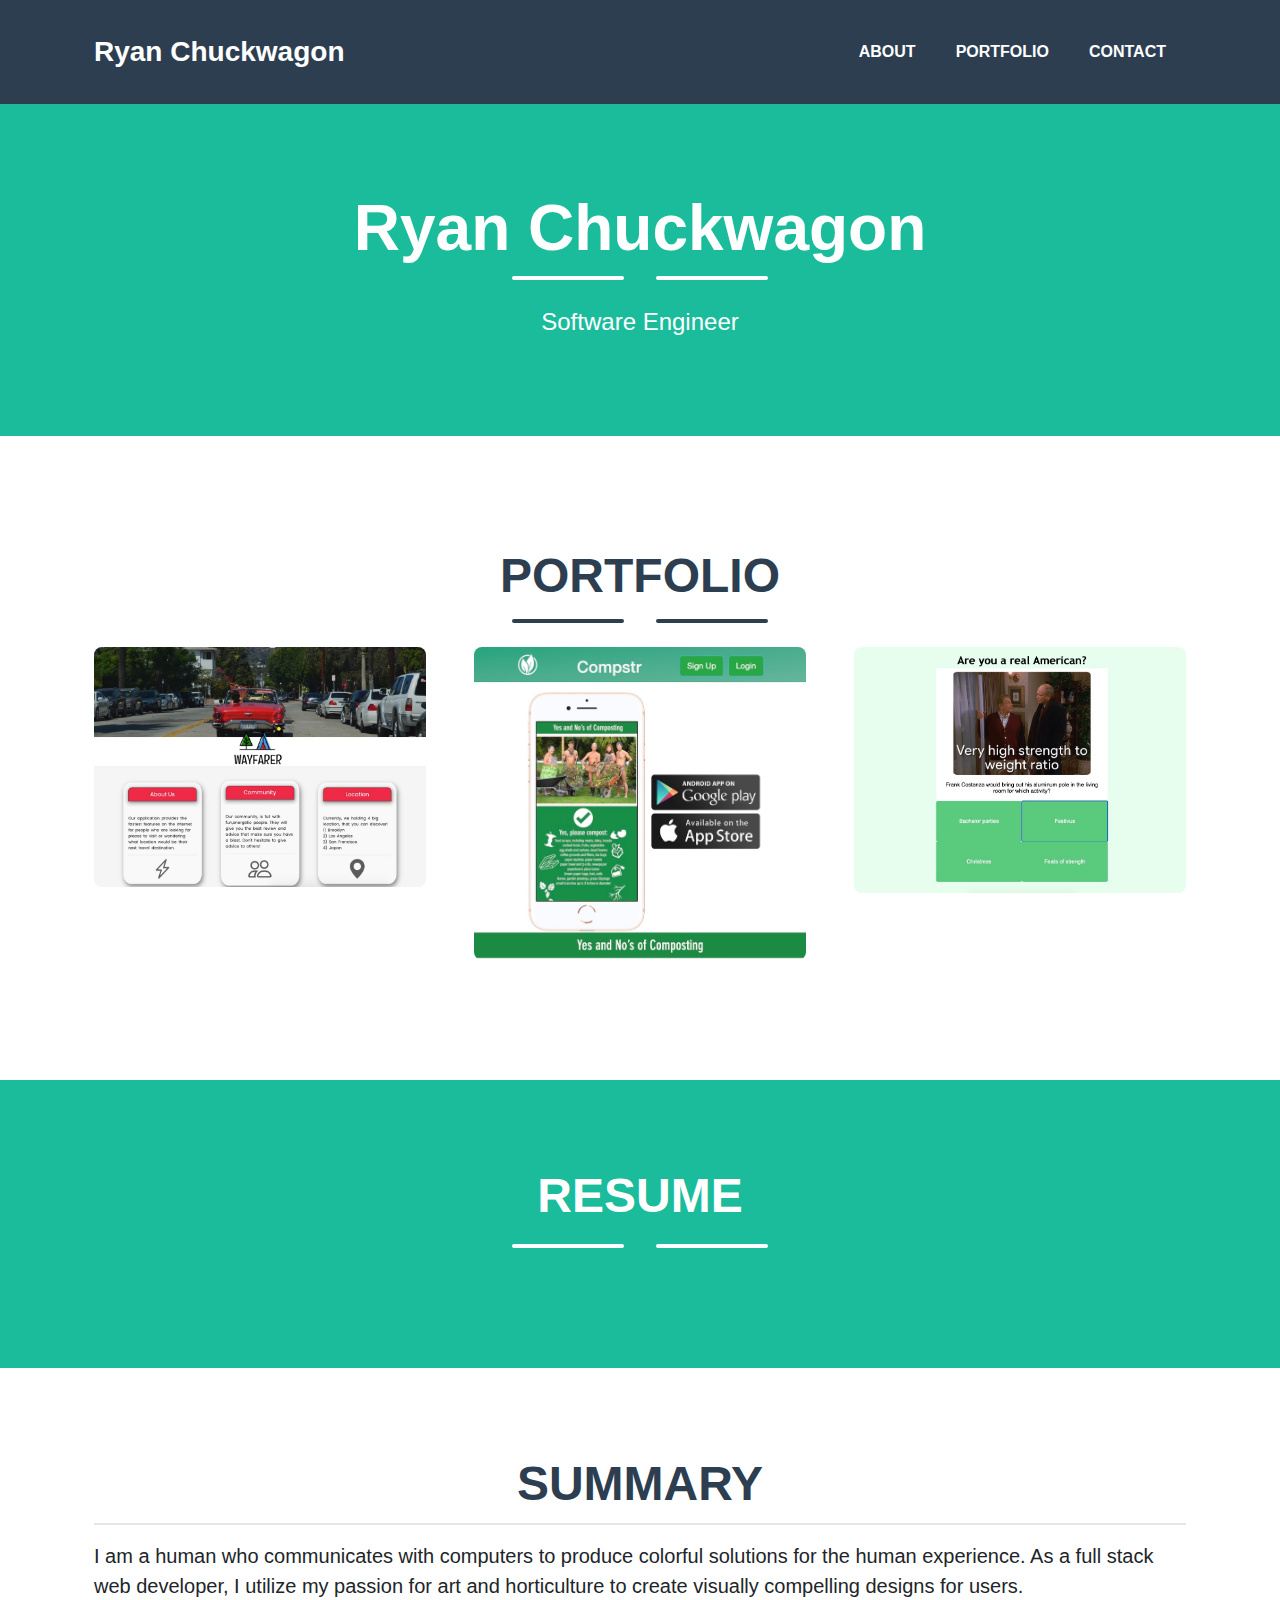
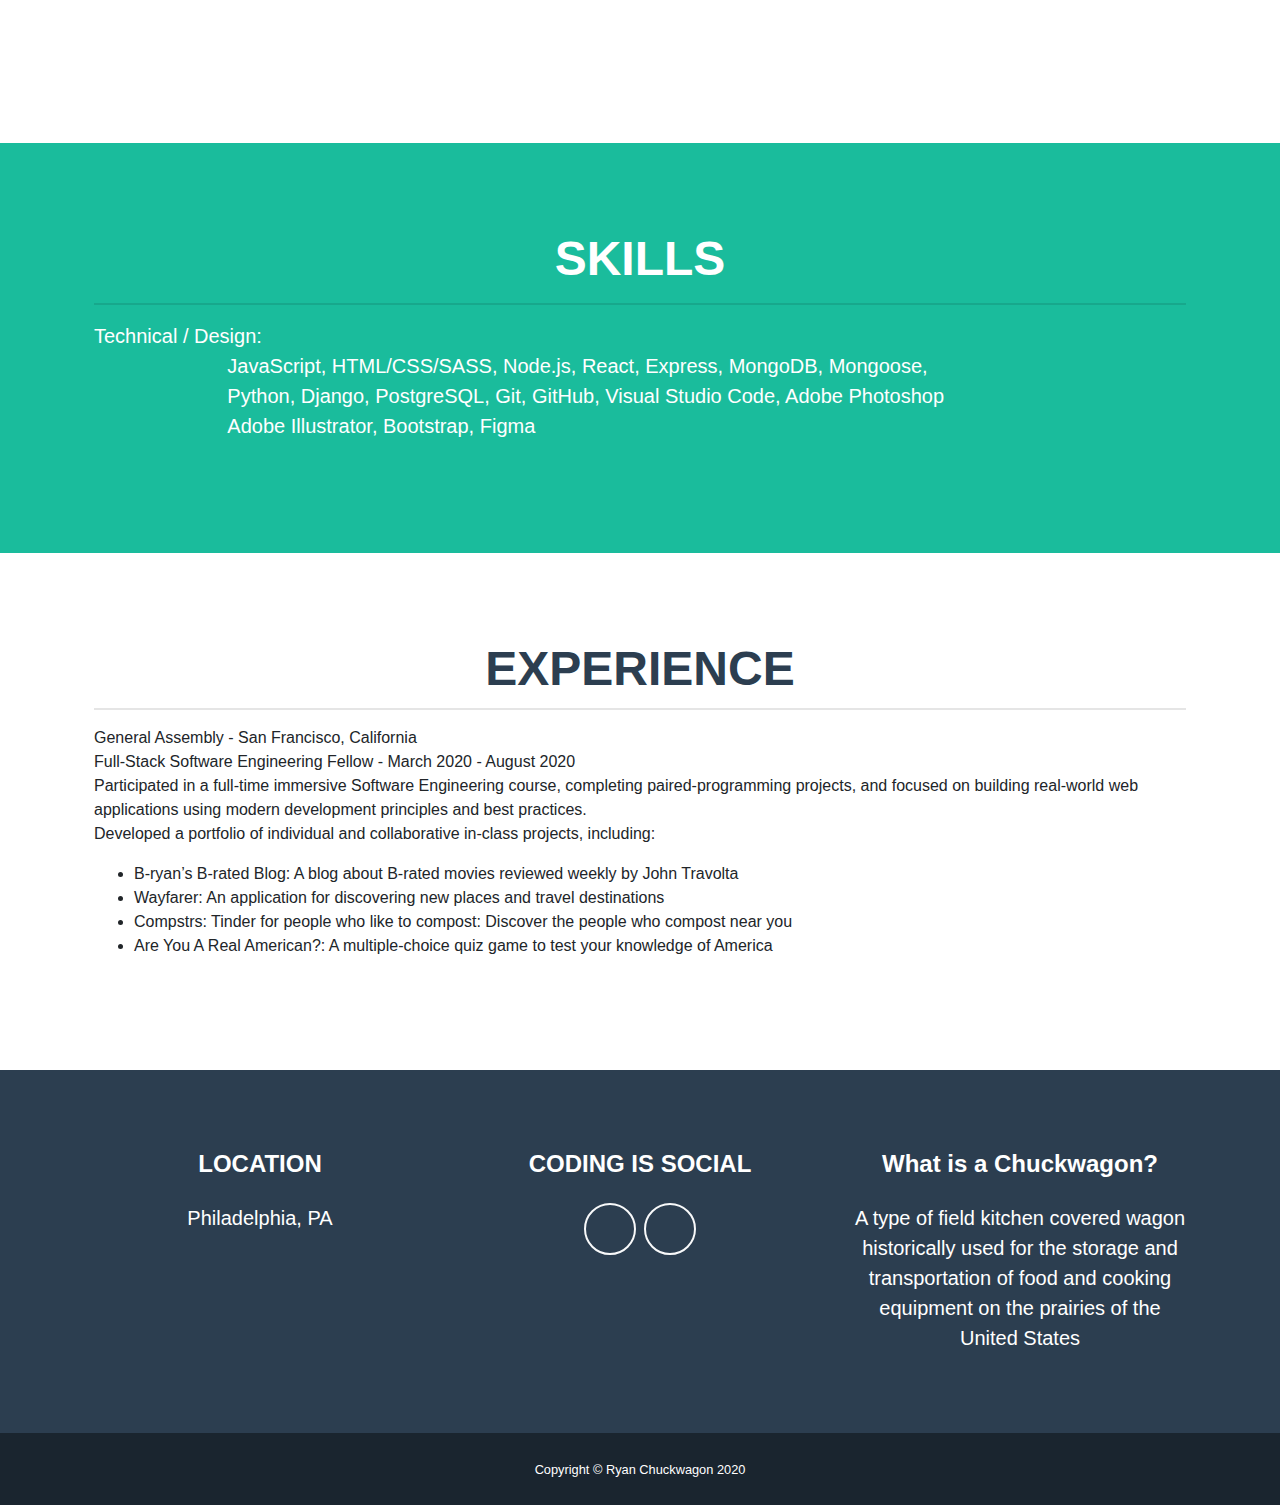
==== chuckwagon.github.io/index.html @ 4a785037 "portfolio" ====
<!DOCTYPE html>
<html lang="en">
    <head>
        <meta charset="utf-8">
        <meta name="viewport" content="width=device-width, initial-scale=1, shrink-to-fit=no">
        <meta name="description" content="">
        <meta name="author" content="">
        <title>Portfolio</title>
        <!-- Font Awesome icons (free version)-->
        <script src="https://cdnjs.cloudflare.com/ajax/libs/font-awesome/5.13.0/js/all.min.js" crossorigin="anonymous"></script>
        <!-- Core theme CSS (includes Bootstrap)-->
        <link href="css/styles.css" rel="stylesheet">
        <!-- Fonts CSS-->
        <link rel="stylesheet" href="css/heading.css">
        <link rel="stylesheet" href="css/body.css">
    </head>
    <body id="page-top">
        <nav class="navbar navbar-expand-lg bg-secondary fixed-top" id="mainNav">
            <div class="container"><a class="navbar-brand js-scroll-trigger" href="#page-top">Ryan Chuckwagon</a>
                <button class="navbar-toggler navbar-toggler-right font-weight-bold bg-primary text-white rounded" type="button" data-toggle="collapse" data-target="#navbarResponsive" aria-controls="navbarResponsive" aria-expanded="false" aria-label="Toggle navigation">Menu <i class="fas fa-bars"></i></button>
                <div class="collapse navbar-collapse" id="navbarResponsive">
                    <ul class="navbar-nav ml-auto">
                        <li class="nav-item mx-0 mx-lg-1"><a class="nav-link py-3 px-0 px-lg-3 rounded js-scroll-trigger" href="#about">ABOUT</a>
                        </li>
                        <li class="nav-item mx-0 mx-lg-1"><a class="nav-link py-3 px-0 px-lg-3 rounded js-scroll-trigger" href="#portfolio">PORTFOLIO</a>
                        </li>
                        <li class="nav-item mx-0 mx-lg-1"><a class="nav-link py-3 px-0 px-lg-3 rounded js-scroll-trigger" href="#contact">CONTACT</a>
                        </li>
                    </ul>
                </div>
            </div>
        </nav>
        <header class="masthead bg-primary text-white text-center">
            <div class="container d-flex align-items-center flex-column">
                <!-- Masthead Avatar Image-->
                <!-- <img class="background" src="/freelancer/assets/img/portfolio/landscape.jpg" alt=""> -->
                <!-- Masthead Heading-->
                <h1 class="masthead-heading mb-0">Ryan Chuckwagon</h1>
                <!-- Icon Divider-->
                <div class="divider-custom divider-light">
                    <div class="divider-custom-line"></div>
                    <div class="divider-custom-icon"><i class="fas fa-laptop-code"></i></div>
                    <div class="divider-custom-line"></div>
                </div>
             
                <!-- Masthead Subheading-->
                <p class="pre-wrap masthead-subheading font-weight-light mb-0">Software Engineer</p>
            </div>
        </header>
        <div class="landscape">
            
            <img class="img-fluid" src="assets/img/portfolio/landscape.jpg" alt="">
            
        </div>
        <section class="page-section portfolio" id="portfolio">
            <div class="container">
                <!-- Portfolio Section Heading-->
                <div class="text-center">
                    <h2 class="page-section-heading text-secondary mb-0 d-inline-block">PORTFOLIO</h2>
                </div>
                <!-- Icon Divider-->
                <div class="divider-custom">
                    <div class="divider-custom-line"></div>
                    <div class="divider-custom-icon"><i class="fas fa-laptop"></i></div>
                    <div class="divider-custom-line"></div>
                </div>
                <!-- Portfolio Grid Items-->
                <div class="row justify-content-center">
                    <!-- Portfolio Items-->
                    <div class="col-md-6 col-lg-4 mb-5">
                        <div class="portfolio-item mx-auto" data-toggle="modal" data-target="#portfolioModal0">
                            <div class="portfolio-item-caption d-flex align-items-center justify-content-center h-100 w-100">
                                <div class="portfolio-item-caption-content text-center text-white"><i class="fas fa-plus fa-3x"></i></div>
                            </div><img class="img-fluid" src="assets/img/portfolio/wayfarer.jpeg" alt=""/>
                        </div>
                    </div>
                    <div class="col-md-6 col-lg-4 mb-5">
                        <div class="portfolio-item mx-auto" data-toggle="modal" data-target="#portfolioModal1">
                            <div class="portfolio-item-caption d-flex align-items-center justify-content-center h-100 w-100">
                                <div class="portfolio-item-caption-content text-center text-white"><i class="fas fa-plus fa-3x"></i></div>
                            </div><img class="img-fluid" src="assets/img/portfolio/compstr.jpeg" alt=""/>
                        </div>
                    </div>
                  
                    <div class="col-md-6 col-lg-4 mb-5">
                        <div class="portfolio-item mx-auto" data-toggle="modal" data-target="#portfolioModal2">
                            <div class="portfolio-item-caption d-flex align-items-center justify-content-center h-100 w-100">
                                <div class="portfolio-item-caption-content text-center text-white"><i class="fas fa-plus fa-3x"></i></div>
                            </div><img class="img-fluid" src="assets/img/portfolio/festivus.jpeg" alt=""/>
                        </div>
                    </div>
                  

                    <!-- <div class="col-md-6 col-lg-4 mb-5">
                        <div class="portfolio-item mx-auto" data-toggle="modal" data-target="#portfolioModal3">
                            <div class="portfolio-item-caption d-flex align-items-center justify-content-center h-100 w-100">
                                <div class="portfolio-item-caption-content text-center text-white"><i class="fas fa-plus fa-3x"></i></div>
                            </div><img class="img-fluid" src="assets/img/portfolio/game.png" alt="Controller"/>
                        </div>
                    </div> -->
                   
                </div>
            </div>
        </section>
        <!-- Portfolio Modal-->
        <div class="portfolio-modal modal fade" id="portfolioModal0" tabindex="-1" role="dialog" aria-labelledby="#portfolioModal0Label" aria-hidden="true">
            <div class="modal-dialog modal-xl" role="document">
                <div class="modal-content">
                    <button class="close" type="button" data-dismiss="modal" aria-label="Close"><span aria-hidden="true"><i class="fas fa-times"></i></span></button>
                    <div class="modal-body text-center">
                        <div class="container">
                            <div class="row justify-content-center">
                                <div class="col-lg-8">
                                    <!-- Portfolio Modal - Title-->
                                    <h2 class="portfolio-modal-title text-secondary mb-0">Wayfarer</h2>
                                    <!-- Icon Divider-->
                                    <div class="divider-custom">
                                        <div class="divider-custom-line"></div>
                                        <div class="divider-custom-icon"><i class="fas fa-laptop"></i></div>
                                        <div class="divider-custom-line"></div>
                                    </div>
                                    <!-- Portfolio Modal - Image--><img class="img-fluid rounded mb-5" src="assets/img/portfolio/wayfarer.jpeg" alt="wayfarer"/>
                                    <!-- Portfolio Modal - Text-->
                                    <p class="mb-5">A travel blog site that lets users share information about where to find the best undiscovered places.</p>
                                    <button class="btn btn-primary" href="#" data-dismiss="modal"><i class="fas fa-times fa-fw"></i>Close Window</button>
                                </div>
                            </div>
                        </div>
                    </div>
                </div>
            </div>
        </div>
        <div class="portfolio-modal modal fade" id="portfolioModal1" tabindex="-1" role="dialog" aria-labelledby="#portfolioModal1Label" aria-hidden="true">
            <div class="modal-dialog modal-xl" role="document">
                <div class="modal-content">
                    <button class="close" type="button" data-dismiss="modal" aria-label="Close"><span aria-hidden="true"><i class="fas fa-times"></i></span></button>
                    <div class="modal-body text-center">
                        <div class="container">
                            <div class="row justify-content-center">
                                <div class="col-lg-8">
                                    <!-- Portfolio Modal - Title-->
                                    <h2 class="portfolio-modal-title text-secondary mb-0">Compstr</h2>
                                    <!-- Icon Divider-->
                                    <div class="divider-custom">
                                        <div class="divider-custom-line"></div>
                                        <div class="divider-custom-icon"><i class="fas fa-laptop"></i></div>
                                        <div class="divider-custom-line"></div>
                                    </div>
                                    <!-- Portfolio Modal - Image--><img class="img-fluid rounded mb-5" src="assets/img/portfolio/compstr.jpeg" alt="compstr"/>
                                    <!-- Portfolio Modal - Text-->
                                    <p class="mb-5">Meet people in your area who compost!</p>
                                    <button class="btn btn-primary" href="#" data-dismiss="modal"><i class="fas fa-times fa-fw"></i>Close Window</button>
                                </div>
                            </div>
                        </div>
                    </div>
                </div>
            </div>
        </div>
        <div class="portfolio-modal modal fade" id="portfolioModal2" tabindex="-1" role="dialog" aria-labelledby="#portfolioModal2Label" aria-hidden="true">
            <div class="modal-dialog modal-xl" role="document">
                <div class="modal-content">
                    <button class="close" type="button" data-dismiss="modal" aria-label="Close"><span aria-hidden="true"><i class="fas fa-times"></i></span></button>
                    <div class="modal-body text-center">
                        <div class="container">
                            <div class="row justify-content-center">
                                <div class="col-lg-8">
                                    <!-- Portfolio Modal - Title-->
                                    <h2 class="portfolio-modal-title text-secondary mb-0">American Quiz</h2>
                                    <!-- Icon Divider-->
                                    <div class="divider-custom">
                                        <div class="divider-custom-line"></div>
                                        <div class="divider-custom-icon"><i class="fas fa-laptop"></i></div>
                                        <div class="divider-custom-line"></div>
                                    </div>
                                    <!-- Portfolio Modal - Image--><img class="img-fluid rounded mb-5" src="assets/img/portfolio/festivus.jpeg" alt="American Quiz"/>
                                    <!-- Portfolio Modal - Text-->
                                    <p class="mb-5">Test your IQ of America!</p>
                                    <button class="btn btn-primary" href="#" data-dismiss="modal"><i class="fas fa-times fa-fw"></i>Close Window</button>
                                </div>
                            </div>
                        </div>
                    </div>
                </div>
            </div>
        </div>
        <div class="portfolio-modal modal fade" id="portfolioModal3" tabindex="-1" role="dialog" aria-labelledby="#portfolioModal3Label" aria-hidden="true">
            <div class="modal-dialog modal-xl" role="document">
                <div class="modal-content">
                    <button class="close" type="button" data-dismiss="modal" aria-label="Close"><span aria-hidden="true"><i class="fas fa-times"></i></span></button>
                    <div class="modal-body text-center">
                        <div class="container">
                            <div class="row justify-content-center">
                                <div class="col-lg-8">
                                    <!-- Portfolio Modal - Title-->
                                    <h2 class="portfolio-modal-title text-secondary mb-0">Controller</h2>
                                    <!-- Icon Divider-->
                                    <div class="divider-custom">
                                        <div class="divider-custom-line"></div>
                                        <div class="divider-custom-icon"><i class="fas fa-star"></i></div>
                                        <div class="divider-custom-line"></div>
                                    </div>
                                    <!-- Portfolio Modal - Image--><img class="img-fluid rounded mb-5" src="assets/img/portfolio/game.png" alt="Controller"/>
                                    <!-- Portfolio Modal - Text-->
                                    <p class="mb-5">Lorem ipsum dolor sit amet, consectetur adipisicing elit.Mollitia neque assumenda ipsam nihil, molestias magnam, recusandae quos quis inventore quisquam velit asperiores, vitae? Reprehenderit soluta, eos quod consequuntur itaque. Nam.</p>
                                    <button class="btn btn-primary" href="#" data-dismiss="modal"><i class="fas fa-times fa-fw"></i>Close Window</button>
                                </div>
                            </div>
                        </div>
                    </div>
                </div>
            </div>
        </div>
        <div class="portfolio-modal modal fade" id="portfolioModal4" tabindex="-1" role="dialog" aria-labelledby="#portfolioModal4Label" aria-hidden="true">
            <div class="modal-dialog modal-xl" role="document">
                <div class="modal-content">
                    <button class="close" type="button" data-dismiss="modal" aria-label="Close"><span aria-hidden="true"><i class="fas fa-times"></i></span></button>
                    <div class="modal-body text-center">
                        <div class="container">
                            <div class="row justify-content-center">
                                <div class="col-lg-8">
                                    <!-- Portfolio Modal - Title-->
                                    <h2 class="portfolio-modal-title text-secondary mb-0">Locked Safe</h2>
                                    <!-- Icon Divider-->
                                    <div class="divider-custom">
                                        <div class="divider-custom-line"></div>
                                        <div class="divider-custom-icon"><i class="fas fa-star"></i></div>
                                        <div class="divider-custom-line"></div>
                                    </div>
                                    <!-- Portfolio Modal - Image--><img class="img-fluid rounded mb-5" src="assets/img/portfolio/safe.png" alt="Locked Safe"/>
                                    <!-- Portfolio Modal - Text-->
                                    <p class="mb-5">Lorem ipsum dolor sit amet, consectetur adipisicing elit.Mollitia neque assumenda ipsam nihil, molestias magnam, recusandae quos quis inventore quisquam velit asperiores, vitae? Reprehenderit soluta, eos quod consequuntur itaque. Nam.</p>
                                    <button class="btn btn-primary" href="#" data-dismiss="modal"><i class="fas fa-times fa-fw"></i>Close Window</button>
                                </div>
                            </div>
                        </div>
                    </div>
                </div>
            </div>
        </div>
        <div class="portfolio-modal modal fade" id="portfolioModal5" tabindex="-1" role="dialog" aria-labelledby="#portfolioModal5Label" aria-hidden="true">
            <div class="modal-dialog modal-xl" role="document">
                <div class="modal-content">
                    <button class="close" type="button" data-dismiss="modal" aria-label="Close"><span aria-hidden="true"><i class="fas fa-times"></i></span></button>
                    <div class="modal-body text-center">
                        <div class="container">
                            <div class="row justify-content-center">
                                <div class="col-lg-8">
                                    <!-- Portfolio Modal - Title-->
                                    <h2 class="portfolio-modal-title text-secondary mb-0">Submarine</h2>
                                    <!-- Icon Divider-->
                                    <div class="divider-custom">
                                        <div class="divider-custom-line"></div>
                                        <div class="divider-custom-icon"><i class="fas fa-star"></i></div>
                                        <div class="divider-custom-line"></div>
                                    </div>
                                    <!-- Portfolio Modal - Image--><img class="img-fluid rounded mb-5" src="assets/img/portfolio/submarine.png" alt="Submarine"/>
                                    <!-- Portfolio Modal - Text-->
                                    <p class="mb-5">Lorem ipsum dolor sit amet, consectetur adipisicing elit.Mollitia neque assumenda ipsam nihil, molestias magnam, recusandae quos quis inventore quisquam velit asperiores, vitae? Reprehenderit soluta, eos quod consequuntur itaque. Nam.</p>
                                    <button class="btn btn-primary" href="#" data-dismiss="modal"><i class="fas fa-times fa-fw"></i>Close Window</button>
                                </div>
                            </div>
                        </div>
                    </div>
                </div>
            </div>
        </div>
        <section class="page-section bg-primary text-white mb-0" id="about">
            <div class="container">
                <!-- About Section Heading-->
                <div class="text-center">
                    <h2 class="page-section-heading d-inline-block text-white">RESUME</h2>
                </div>
                <!-- Icon Divider-->
                <div class="divider-custom divider-light">
                    <div class="divider-custom-line"></div>
                    <div class="divider-custom-icon"><i class="far fa-address-card"></i></div>
                    <div class="divider-custom-line"></div>
                </div>
                <!-- About Section Content-->
                <!-- <div class="row">
                    <div class="col-lg-4 ml-auto">
                        <p class="pre-wrap lead">Freelancer is a free bootstrap theme created by Start Bootstrap. The download includes the complete source files including HTML, CSS, and JavaScript as well as optional SASS stylesheets for easy customization.</p>
                    </div>
                    <div class="col-lg-4 mr-auto">
                        <p class="pre-wrap lead">You can create your own custom avatar for the masthead, change the icon in the dividers, and add your email address to the contact form to make it fully functional!</p>
                    </div>
                    <div class="col-lg-4">
                        <p class="pre-wrap lead">You can create your own custom avatar for the masthead, change the icon in the dividers, and add your email address to the contact form to make it fully functional!</p>
                    </div>
                </div> -->
            </div>
        </section>



        <section class="page-section" id="contact">
            <div class="container">
                <!-- Contact Section Heading-->
                <div class="text-center">
                    <h2 class="page-section-heading text-secondary d-inline-block mb-0">SUMMARY</h2>
                </div>
                <hr>
                <!-- Icon Divider-->
                <!-- <div class="divider-custom">
                    <div class="divider-custom-line"></div>
                    <div class="divider-custom-icon"><i class="fas fa-align-justify"></i></div>
                    <div class="divider-custom-line"></div>
                </div> -->
                <!-- Contact Section Content-->
                
                            <p class="pre-wrap lead">I am a human who communicates with computers to produce colorful solutions for the human experience. As a full stack web developer, I utilize my passion for art and horticulture to create visually compelling designs for users.
                            </p>
             
                  
           
            </div>
        </section>




        <section class="page-section bg-primary text-white mb-0" id="about">
            <div class="container">
                <!-- About Section Heading-->
                <!-- <div class="text-center">
                    <h2 class="page-section-heading d-inline-block text-white">RESUME</h2>
                </div> -->
                <!-- Icon Divider-->
                <!-- <div class="divider-custom divider-light">
                    <div class="divider-custom-line"></div>
                    <div class="divider-custom-icon"><i class="fas fa-star"></i></div>
                    <div class="divider-custom-line"></div>
                </div> -->
                <!-- About Section Content-->
                <!-- <div class="row"> -->
                    <!-- <div class="col-lg-4 ml-auto">
                        <p class="pre-wrap lead">Freelancer is a free bootstrap theme created by Start Bootstrap. The download includes the complete source files including HTML, CSS, and JavaScript as well as optional SASS stylesheets for easy customization.</p>
                    </div>
                    <div class="col-lg-4 mr-auto">
                        <p class="pre-wrap lead">You can create your own custom avatar for the masthead, change the icon in the dividers, and add your email address to the contact form to make it fully functional!</p>
                    </div> -->
                    <!-- <div class="col">
                        <div class="text-center">
                            <h2 class="page-section-heading d-inline-block text-white">SUMMARY</h2>
                        </div>
                        <p class="pre-wrap lead">I am a human who communicates with computers to produce colorful solutions for the human experience. As a full stack web developer, I utilize my passion for art and horticulture to create visually compelling designs for users.
                            </p>
                    </div> -->

                    <div class="text-center">
                        <h2 class="page-section-heading d-inline-block text-white">SKILLS</h2>
                        <hr>
                    </div>
                    <p class="pre-wrap lead">Technical / Design:
                        JavaScript, HTML/CSS/SASS, Node.js, React, Express, MongoDB, Mongoose,
                        Python, Django, PostgreSQL, Git, GitHub, Visual Studio Code, Adobe Photoshop
                        Adobe Illustrator, Bootstrap, Figma</p>
                </div>

               
                <!-- </div> -->
            </div>
        </section>






        <section class="page-section" id="contact">
            <div class="container">
                <!-- Contact Section Heading-->
                <div class="text-center">
                    <h2 class="page-section-heading text-secondary d-inline-block mb-0">EXPERIENCE</h2>
                    <hr>
                </div>
                <p>General Assembly - San Francisco, California <br> Full-Stack Software Engineering Fellow - March 2020 - August 2020
                    <br>
                    Participated in a full-time immersive Software Engineering course, completing paired-programming projects, and focused on building real-world web applications using modern development principles and best practices.
                    <br>
                    Developed a portfolio of individual and collaborative in-class projects, including: 
                    <br>
                    <ul>
                        <li>B-ryan’s B-rated Blog: A blog about B-rated movies reviewed weekly by John Travolta
                        </li>
                        <li>Wayfarer: An application for discovering new places and travel destinations</li>
                        <li>Compstrs: Tinder for people who like to compost: Discover the people who compost near you</li>
                        <li>Are You A Real American?: A multiple-choice quiz game to test your knowledge of America</li>
                    </ul>
                <!-- Icon Divider-->
                <!-- <div class="divider-custom">
                    <div class="divider-custom-line"></div>
                    <div class="divider-custom-icon"><i class="fas fa-star"></i></div>
                    <div class="divider-custom-line"></div>
                </div> -->
                <!-- Contact Section Content-->
               
                </div>
            </div>
        </section>
        <footer class="footer text-center">
            <div class="container">
                <div class="row">
                    <!-- Footer Location-->
                    <div class="col-lg-4 mb-5 mb-lg-0">
                        <h4 class="mb-4">LOCATION</h4>
                        <p class="pre-wrap lead mb-0">Philadelphia, PA</p>
                    </div>
                    <!-- Footer Social Icons-->
                    <div class="col-lg-4 mb-5 mb-lg-0">
                        <h4 class="mb-4">CODING IS SOCIAL</h4><a class="btn btn-outline-light btn-social mx-1" href="https://github.com/chuck-wagon"><i class="fab fa-github"></i></a><a class="btn btn-outline-light btn-social mx-1" href="https://www.linkedin.com/in/ryan-chuckwagon-880961138/"><i class="fab fa-fw fa-linkedin-in"></i></a>
                    </div>
                    <!-- Footer About Text-->
                    <div class="col-lg-4">
                        <h4 class="mb-4">What is a Chuckwagon?</h4>
                        <p class="pre-wrap lead mb-0">A type of field kitchen covered wagon historically used for the storage and transportation of food and cooking equipment on the prairies of the United States</p>
                    </div>
                </div>
            </div>
        </footer>
        <!-- Copyright Section-->
        <section class="copyright py-4 text-center text-white">
            <div class="container"><small class="pre-wrap">Copyright © Ryan Chuckwagon 2020</small></div>
        </section>
        <!-- Scroll to Top Button (Only visible on small and extra-small screen sizes)-->
        <div class="scroll-to-top d-lg-none position-fixed"><a class="js-scroll-trigger d-block text-center text-white rounded" href="#page-top"><i class="fa fa-chevron-up"></i></a></div>
        <!-- Bootstrap core JS-->
        <script src="https://cdnjs.cloudflare.com/ajax/libs/jquery/3.4.1/jquery.min.js"></script>
        <script src="https://stackpath.bootstrapcdn.com/bootstrap/4.4.1/js/bootstrap.bundle.min.js"></script>
        <!-- Third party plugin JS-->
        <script src="https://cdnjs.cloudflare.com/ajax/libs/jquery-easing/1.4.1/jquery.easing.min.js"></script>
        <!-- Contact form JS-->
        <script src="assets/mail/jqBootstrapValidation.js"></script>
        <script src="assets/mail/contact_me.js"></script>
        <!-- Core theme JS-->
        <script src="js/scripts.js"></script>
    </body>
</html>
---- chuckwagon.github.io/css/heading.css ----
/* latin */
@font-face {
    font-family: 'SB Heading';
    font-style: normal;
    font-weight: 400;
    src: local('Montserrat Regular'), local('Montserrat-Regular'),
        url(https://fonts.gstatic.com/s/montserrat/v14/JTUSjIg1_i6t8kCHKm459WRhyyTh89ZNpQ.woff2)
            format('woff2');
    unicode-range: U+0000-00FF, U+0131, U+0152-0153, U+02BB-02BC, U+02C6, U+02DA, U+02DC,
        U+2000-206F, U+2074, U+20AC, U+2122, U+2191, U+2193, U+2212, U+2215, U+FEFF, U+FFFD;
}
/* latin */
@font-face {
    font-family: 'SB Heading';
    font-style: normal;
    font-weight: 700;
    src: local('Montserrat Bold'), local('Montserrat-Bold'),
        url(https://fonts.gstatic.com/s/montserrat/v14/JTURjIg1_i6t8kCHKm45_dJE3gnD_vx3rCs.woff2)
            format('woff2');
    unicode-range: U+0000-00FF, U+0131, U+0152-0153, U+02BB-02BC, U+02C6, U+02DA, U+02DC,
        U+2000-206F, U+2074, U+20AC, U+2122, U+2191, U+2193, U+2212, U+2215, U+FEFF, U+FFFD;
}
---- chuckwagon.github.io/css/body.css ----
/* latin */
@font-face {
    font-family: 'SB Body';
    font-style: italic;
    font-weight: 400;
    src: local('Lato Italic'), local('Lato-Italic'),
        url(https://fonts.gstatic.com/s/lato/v16/S6u8w4BMUTPHjxsAXC-qNiXg7Q.woff2) format('woff2');
    unicode-range: U+0000-00FF, U+0131, U+0152-0153, U+02BB-02BC, U+02C6, U+02DA, U+02DC,
        U+2000-206F, U+2074, U+20AC, U+2122, U+2191, U+2193, U+2212, U+2215, U+FEFF, U+FFFD;
}
/* latin */
@font-face {
    font-family: 'SB Body';
    font-style: italic;
    font-weight: 700;
    src: local('Lato Bold Italic'), local('Lato-BoldItalic'),
        url(https://fonts.gstatic.com/s/lato/v16/S6u_w4BMUTPHjxsI5wq_Gwftx9897g.woff2)
            format('woff2');
    unicode-range: U+0000-00FF, U+0131, U+0152-0153, U+02BB-02BC, U+02C6, U+02DA, U+02DC,
        U+2000-206F, U+2074, U+20AC, U+2122, U+2191, U+2193, U+2212, U+2215, U+FEFF, U+FFFD;
}
/* latin */
@font-face {
    font-family: 'SB Body';
    font-style: normal;
    font-weight: 400;
    src: local('Lato Regular'), local('Lato-Regular'),
        url(https://fonts.gstatic.com/s/lato/v16/S6uyw4BMUTPHjx4wXiWtFCc.woff2) format('woff2');
    unicode-range: U+0000-00FF, U+0131, U+0152-0153, U+02BB-02BC, U+02C6, U+02DA, U+02DC,
        U+2000-206F, U+2074, U+20AC, U+2122, U+2191, U+2193, U+2212, U+2215, U+FEFF, U+FFFD;
}
/* latin */
@font-face {
    font-family: 'SB Body';
    font-style: normal;
    font-weight: 700;
    src: local('Lato Bold'), local('Lato-Bold'),
        url(https://fonts.gstatic.com/s/lato/v16/S6u9w4BMUTPHh6UVSwiPGQ3q5d0.woff2) format('woff2');
    unicode-range: U+0000-00FF, U+0131, U+0152-0153, U+02BB-02BC, U+02C6, U+02DA, U+02DC,
        U+2000-206F, U+2074, U+20AC, U+2122, U+2191, U+2193, U+2212, U+2215, U+FEFF, U+FFFD;
}
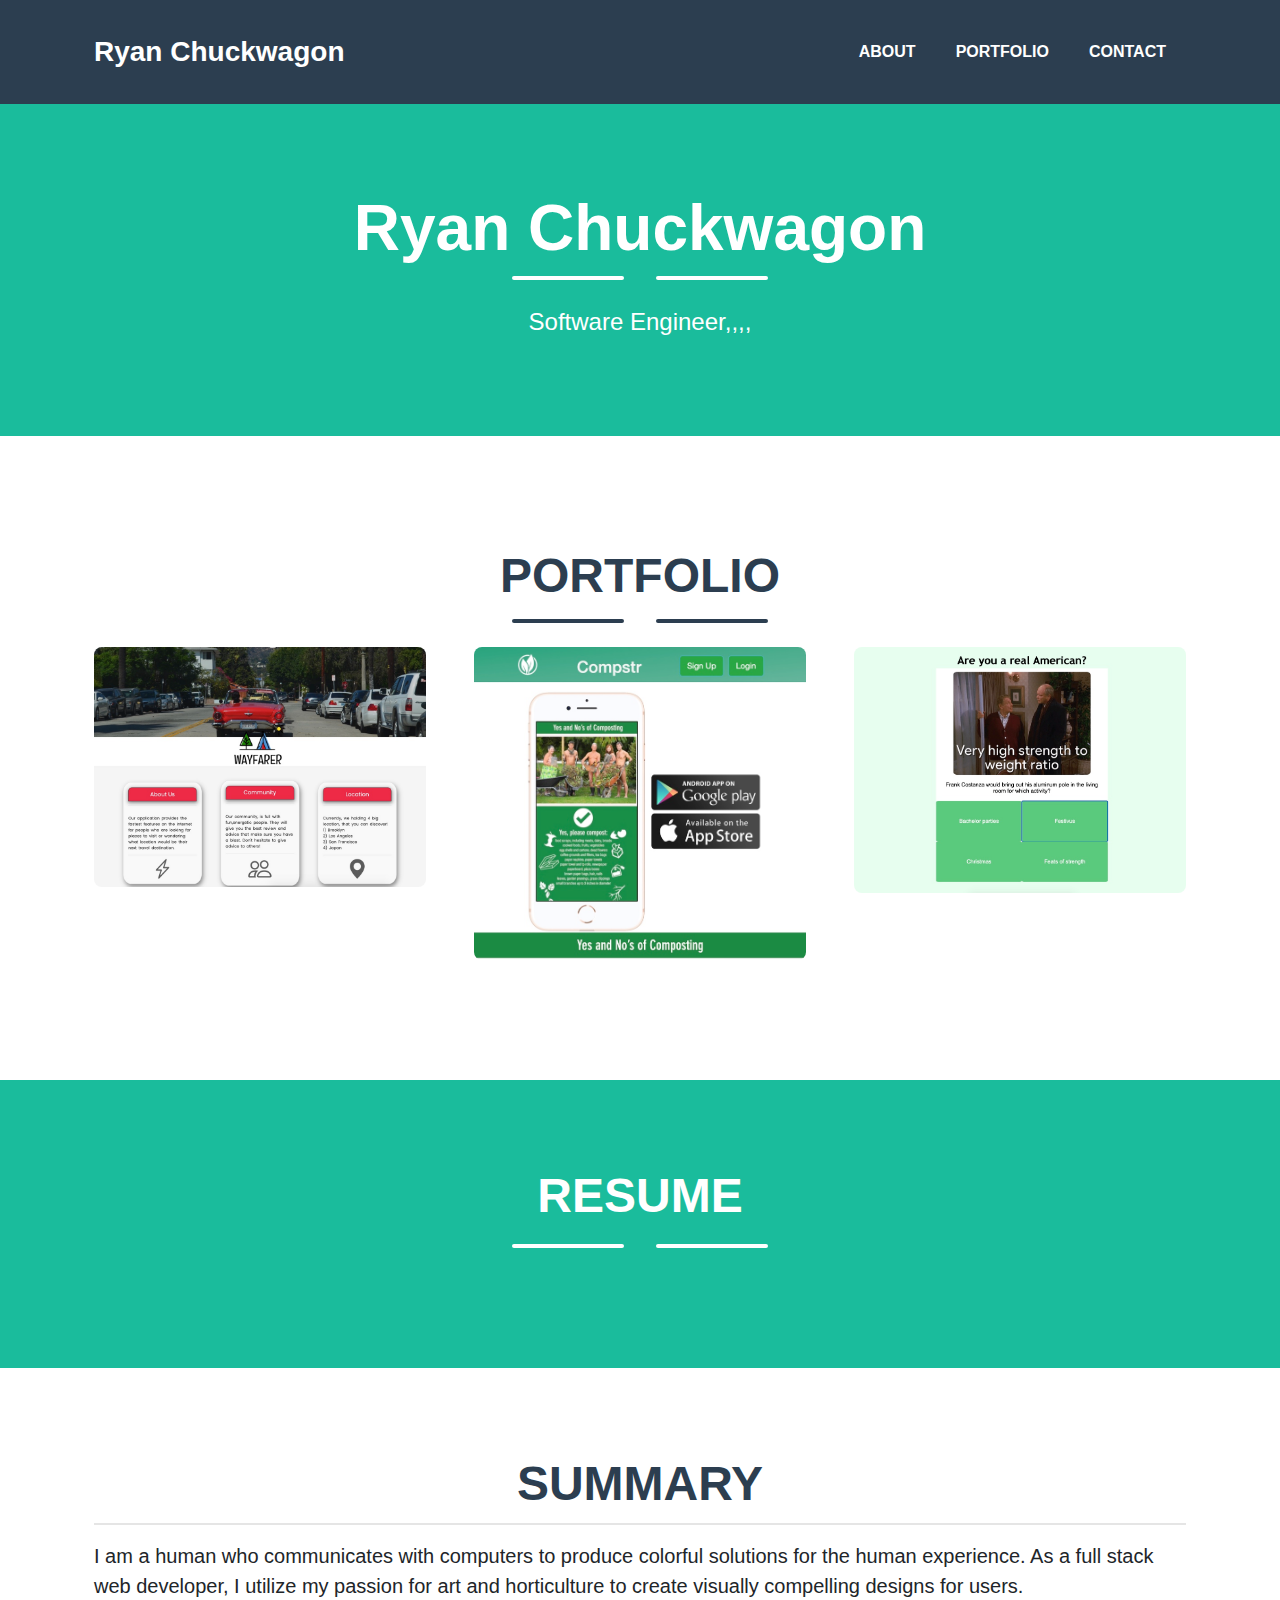
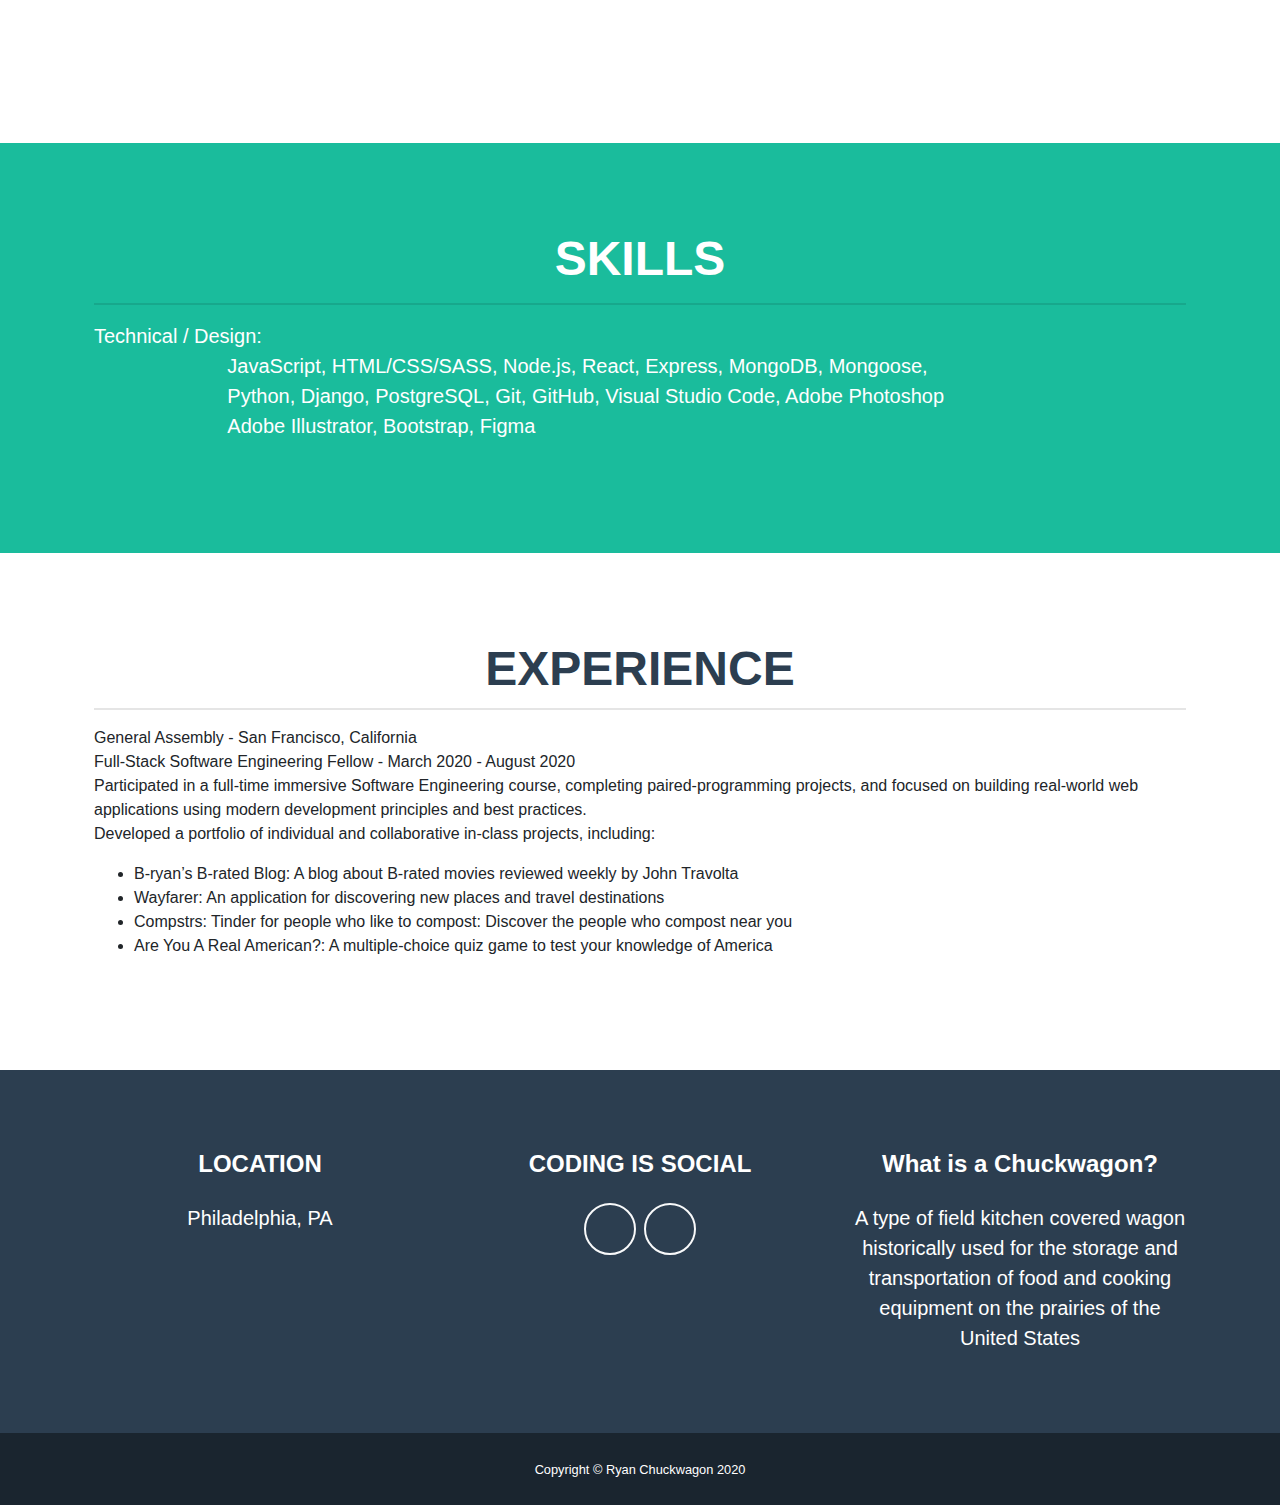
==== commit 5f687fce: ",,,," ====
--- a/chuckwagon.github.io/index.html
+++ b/chuckwagon.github.io/index.html
@@ -44,7 +44,7 @@
                 </div>
              
                 <!-- Masthead Subheading-->
-                <p class="pre-wrap masthead-subheading font-weight-light mb-0">Software Engineer</p>
+                <p class="pre-wrap masthead-subheading font-weight-light mb-0">Software Engineer,,,,</p>
             </div>
         </header>
         <div class="landscape">
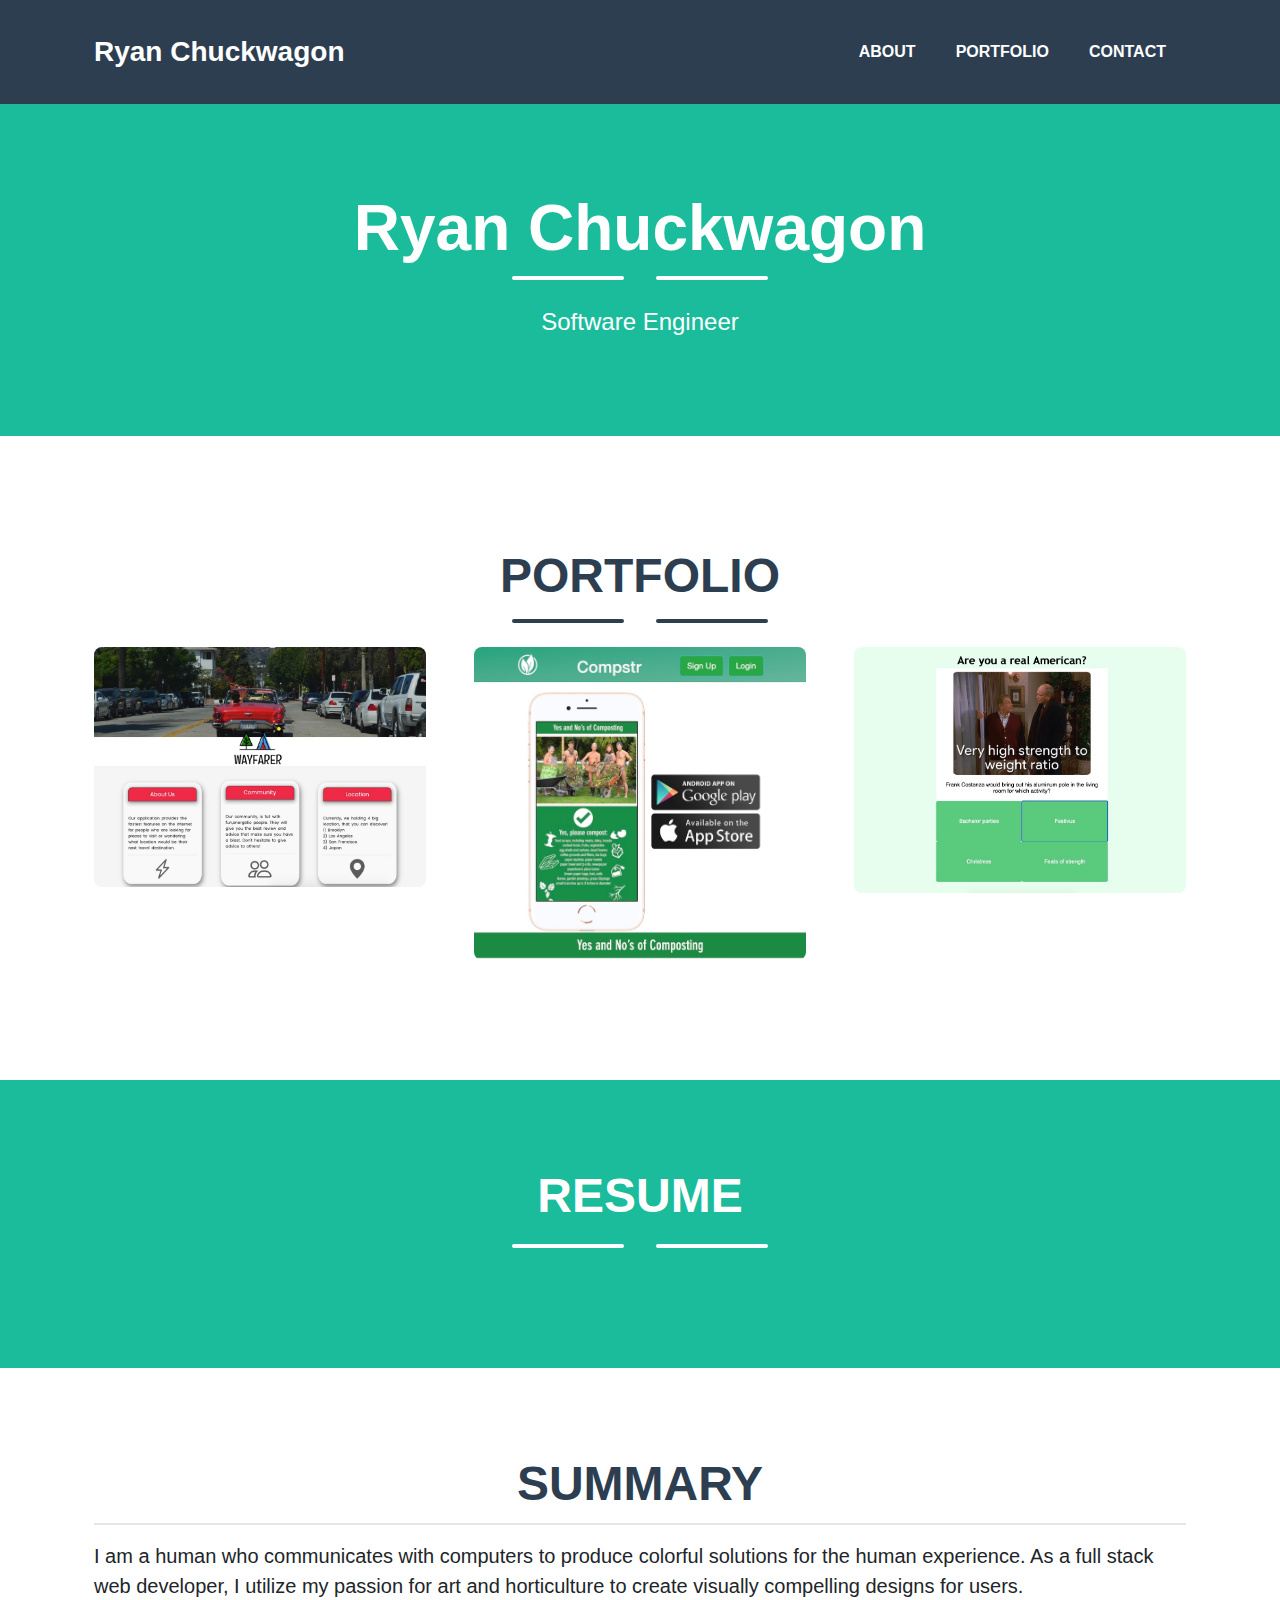
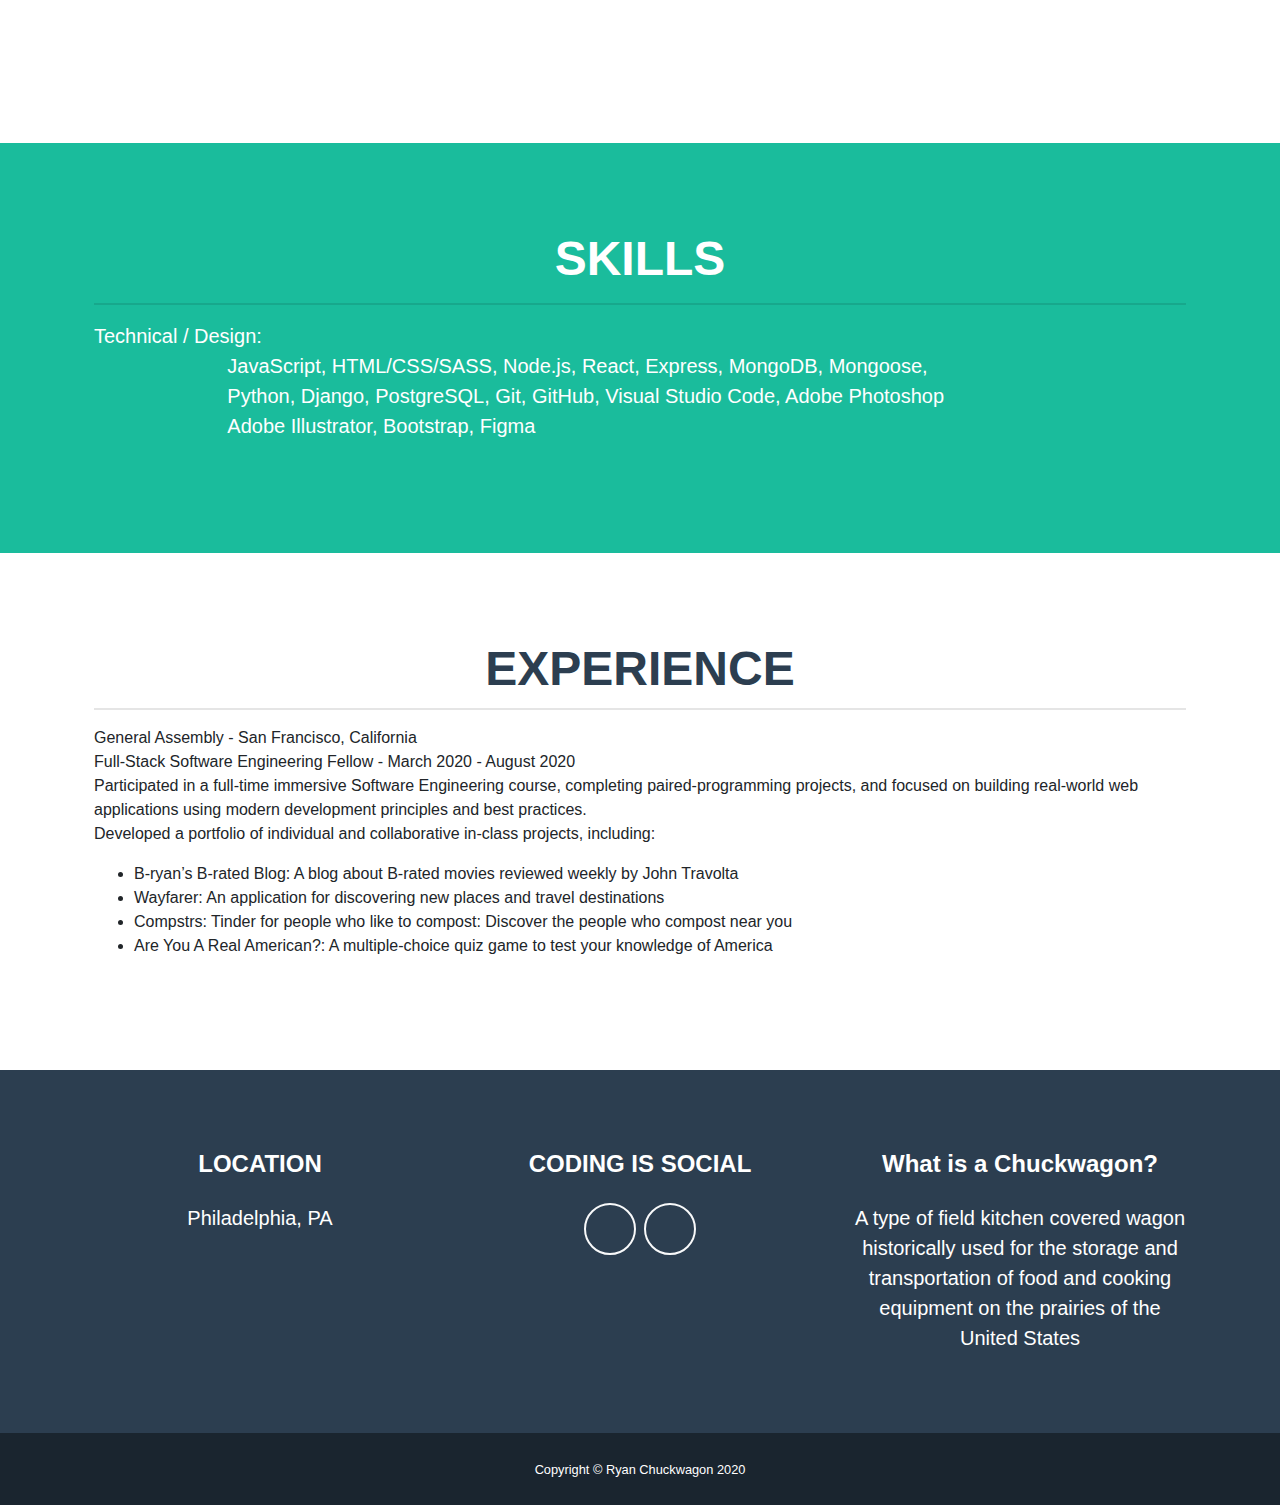
==== commit 6baada6c: "no comma" ====
--- a/chuckwagon.github.io/index.html
+++ b/chuckwagon.github.io/index.html
@@ -44,7 +44,7 @@
                 </div>
              
                 <!-- Masthead Subheading-->
-                <p class="pre-wrap masthead-subheading font-weight-light mb-0">Software Engineer,,,,</p>
+                <p class="pre-wrap masthead-subheading font-weight-light mb-0">Software Engineer</p>
             </div>
         </header>
         <div class="landscape">
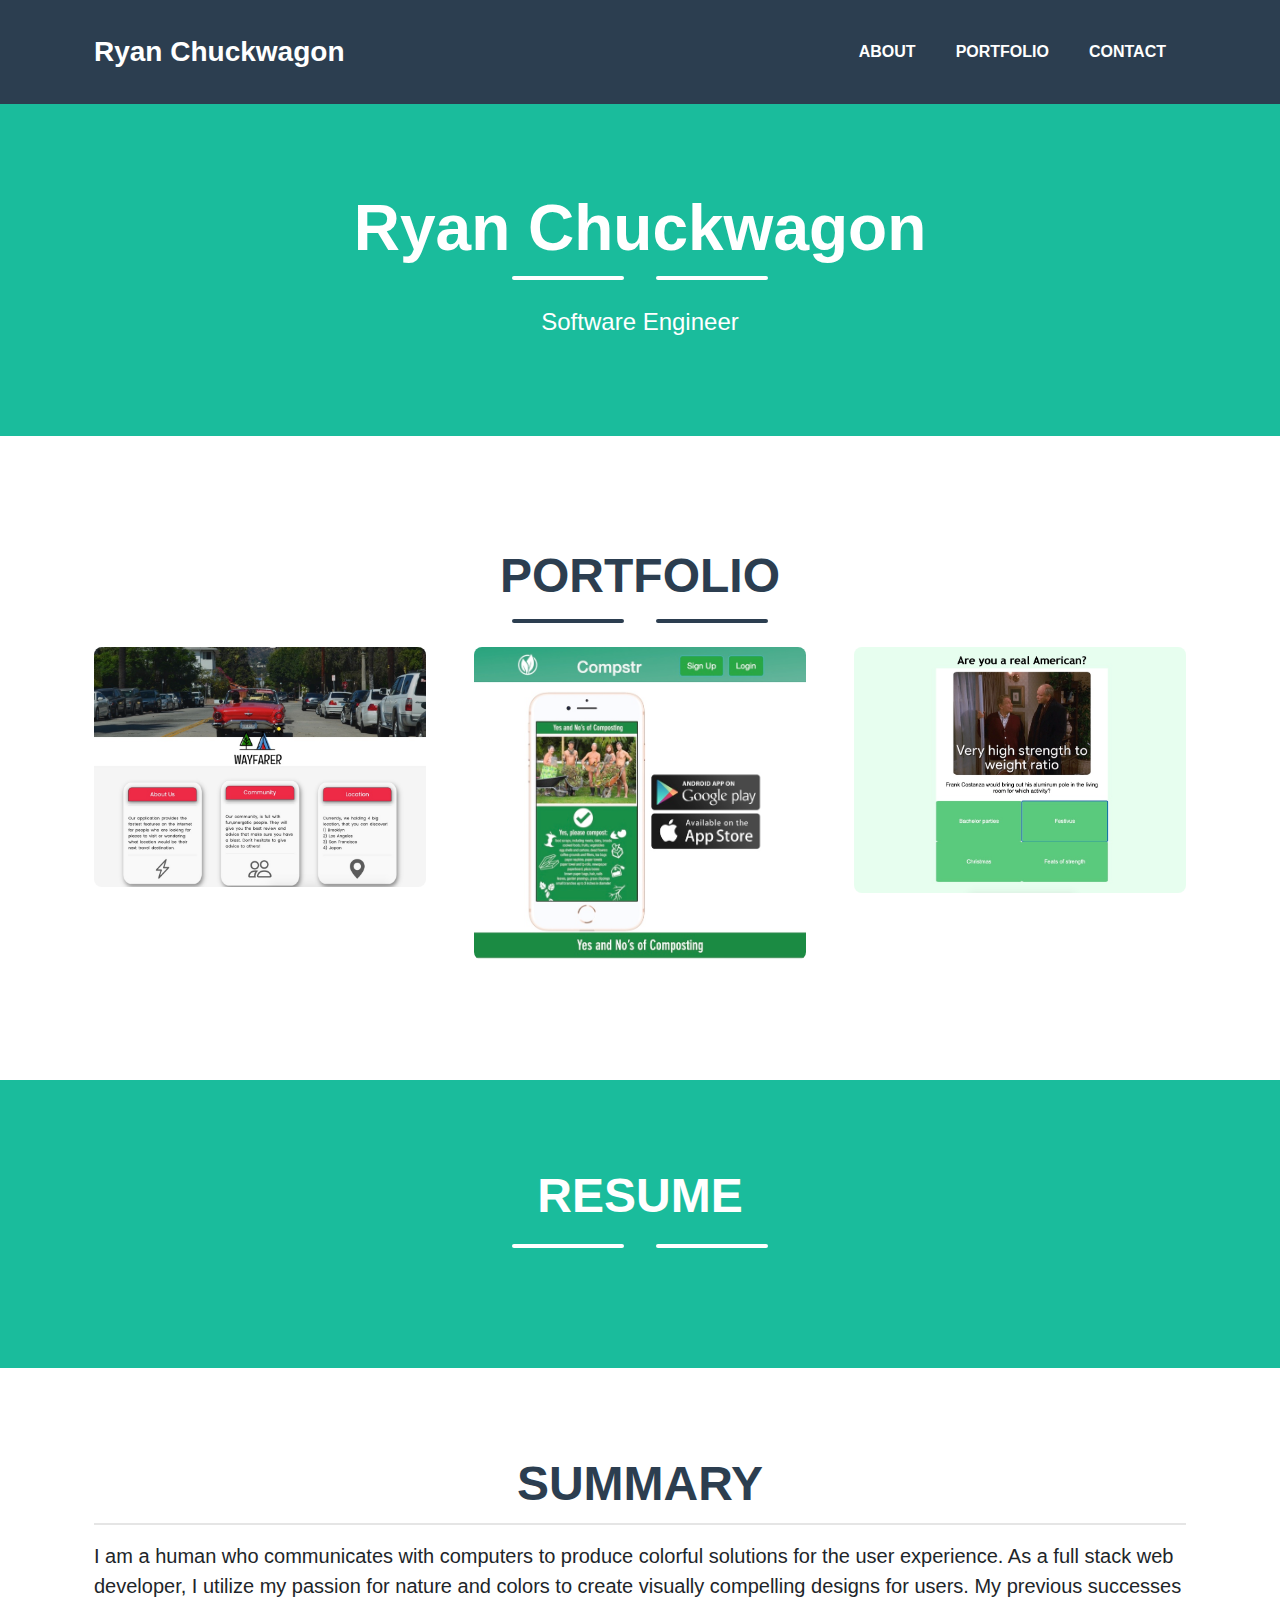
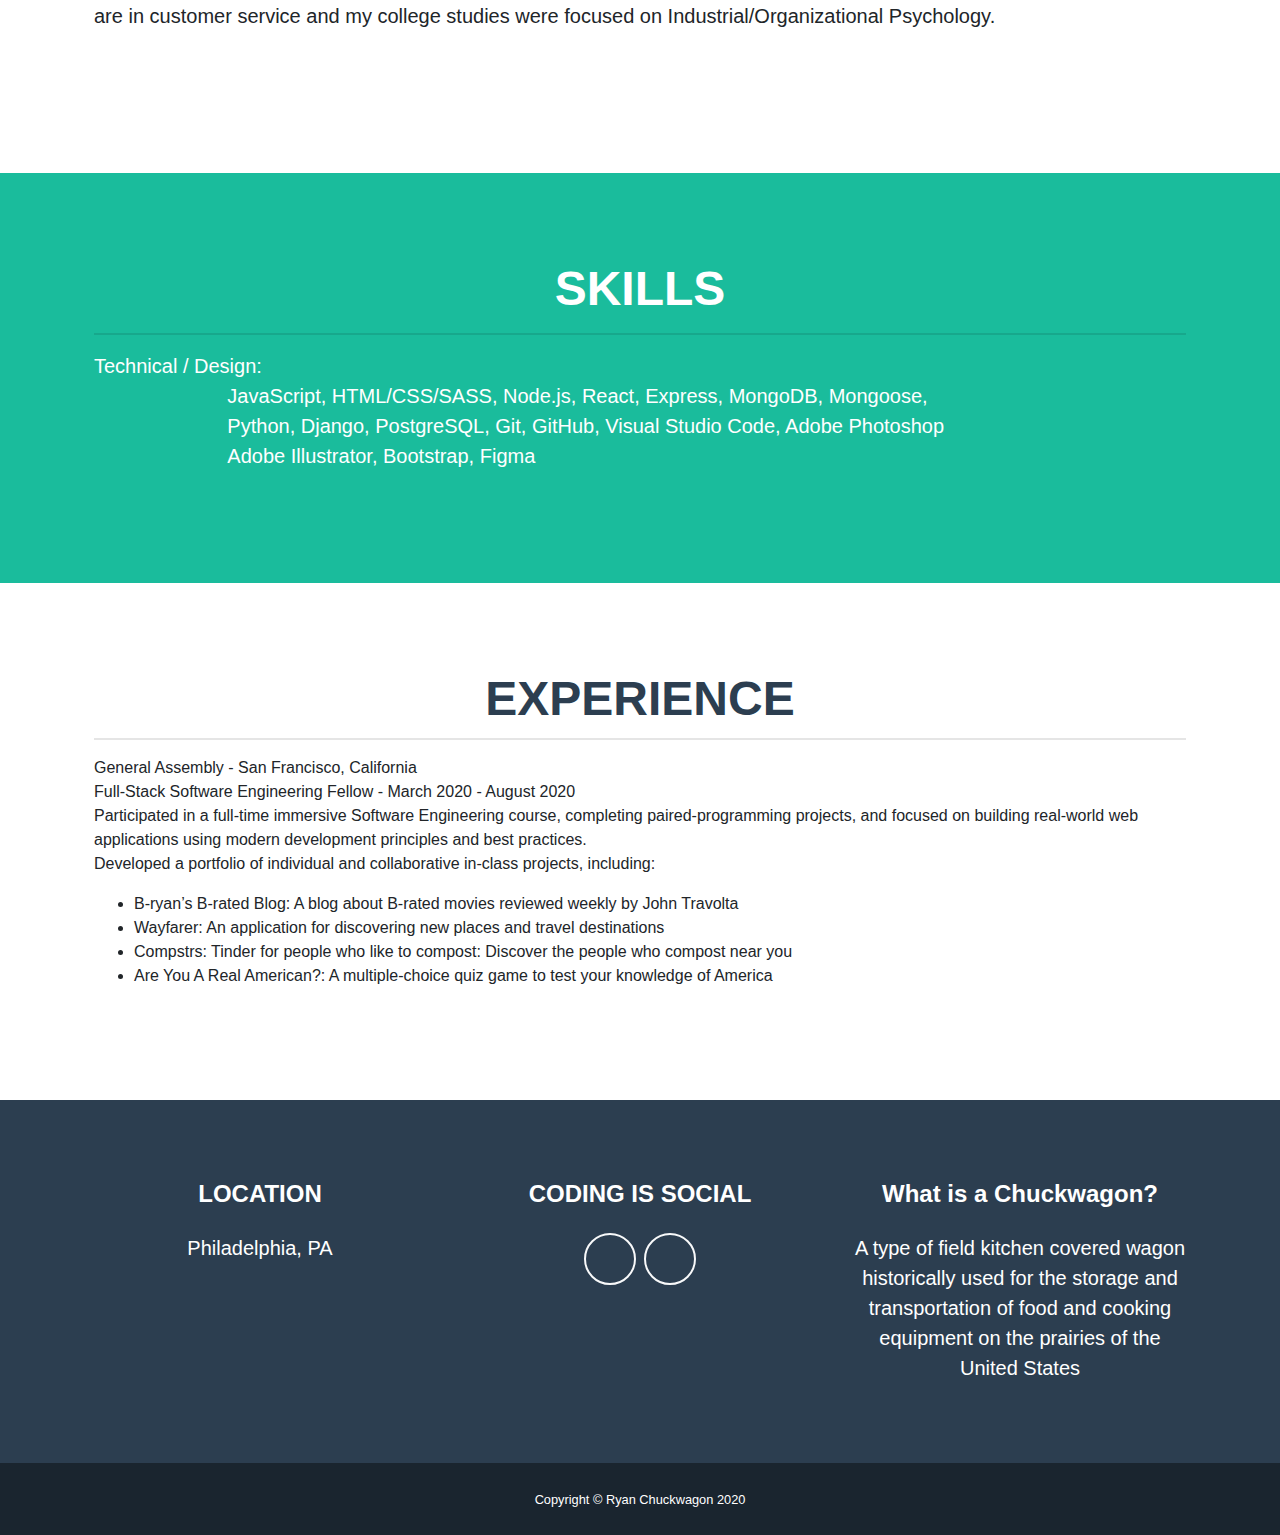
==== commit 6efbe11b: "porrt" ====
--- a/chuckwagon.github.io/index.html
+++ b/chuckwagon.github.io/index.html
@@ -309,7 +309,7 @@
                 </div> -->
                 <!-- Contact Section Content-->
                 
-                            <p class="pre-wrap lead">I am a human who communicates with computers to produce colorful solutions for the human experience. As a full stack web developer, I utilize my passion for art and horticulture to create visually compelling designs for users.
+                            <p class="pre-wrap lead">I am a human who communicates with computers to produce colorful solutions for the user experience. As a full stack web developer, I utilize my passion for nature and colors to create visually compelling designs for users. My previous successes are in customer service and my college studies were focused on Industrial/Organizational Psychology.
                             </p>
              
                   
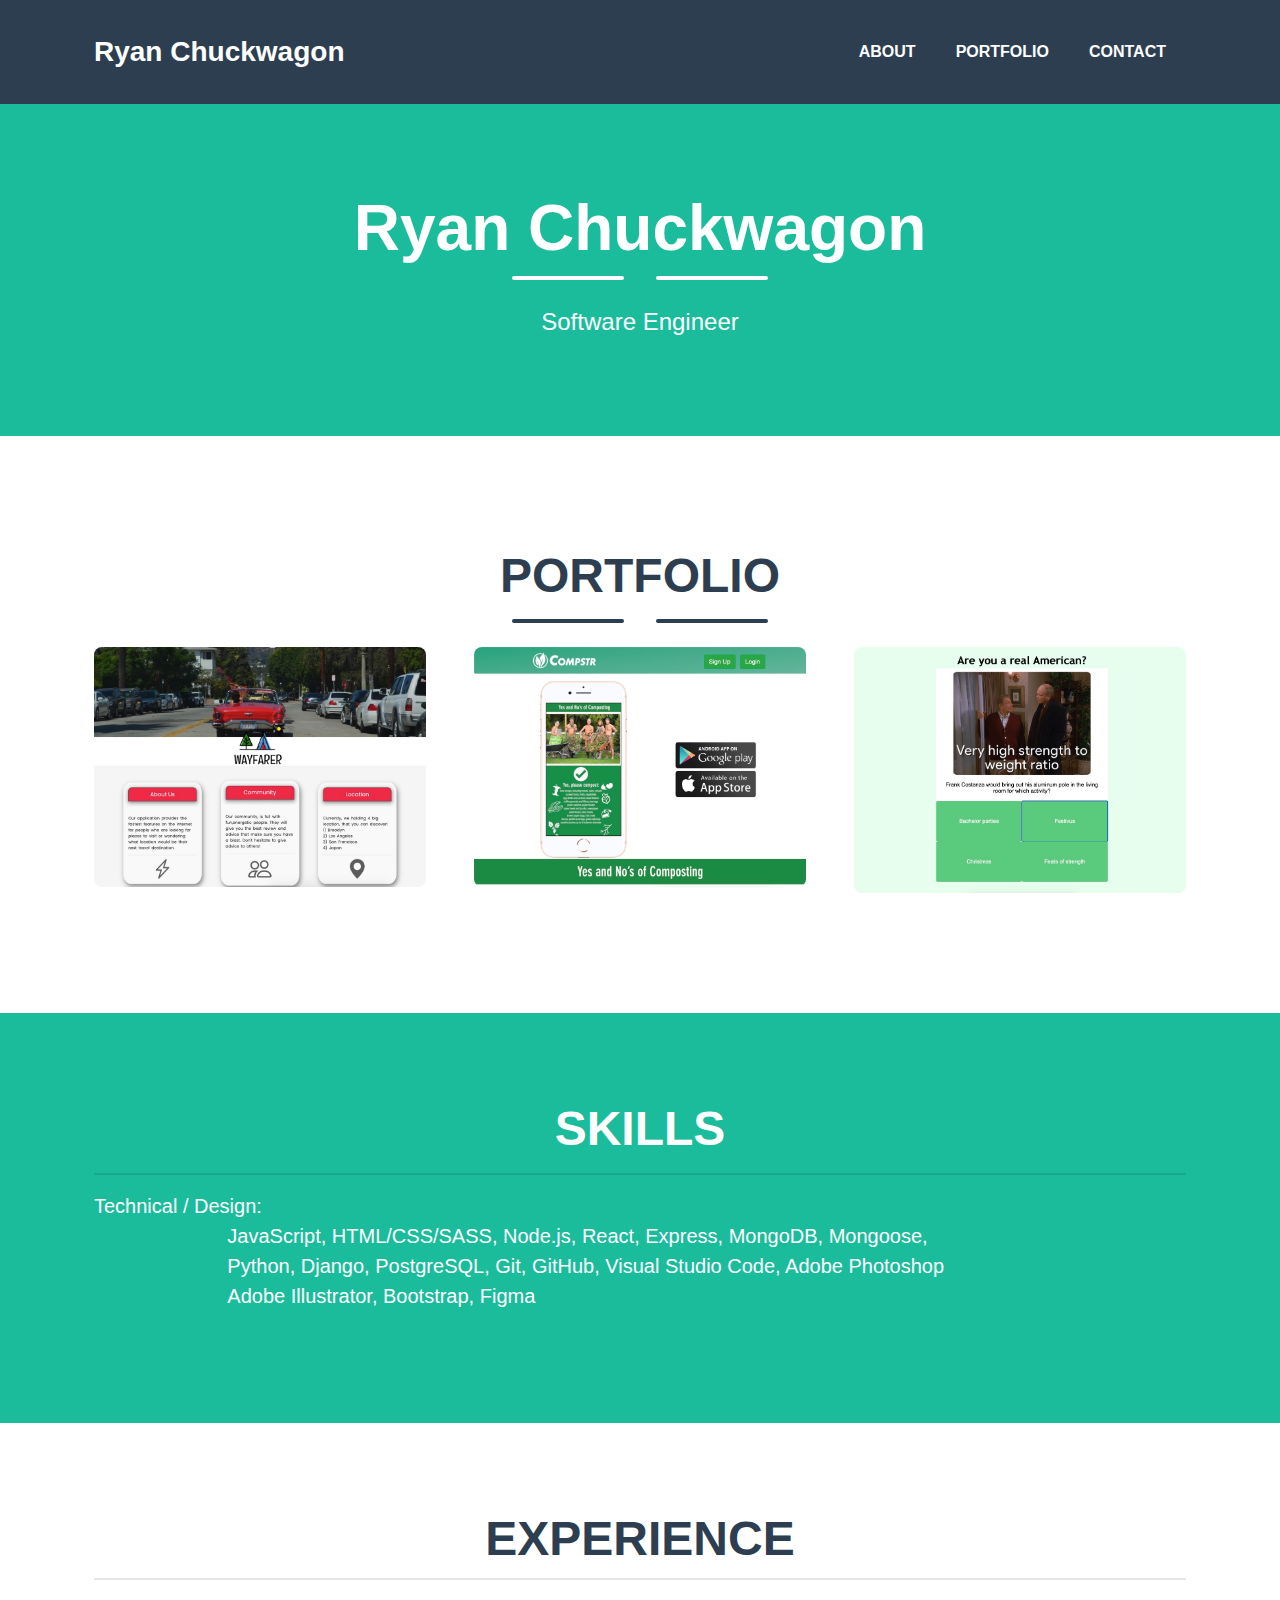
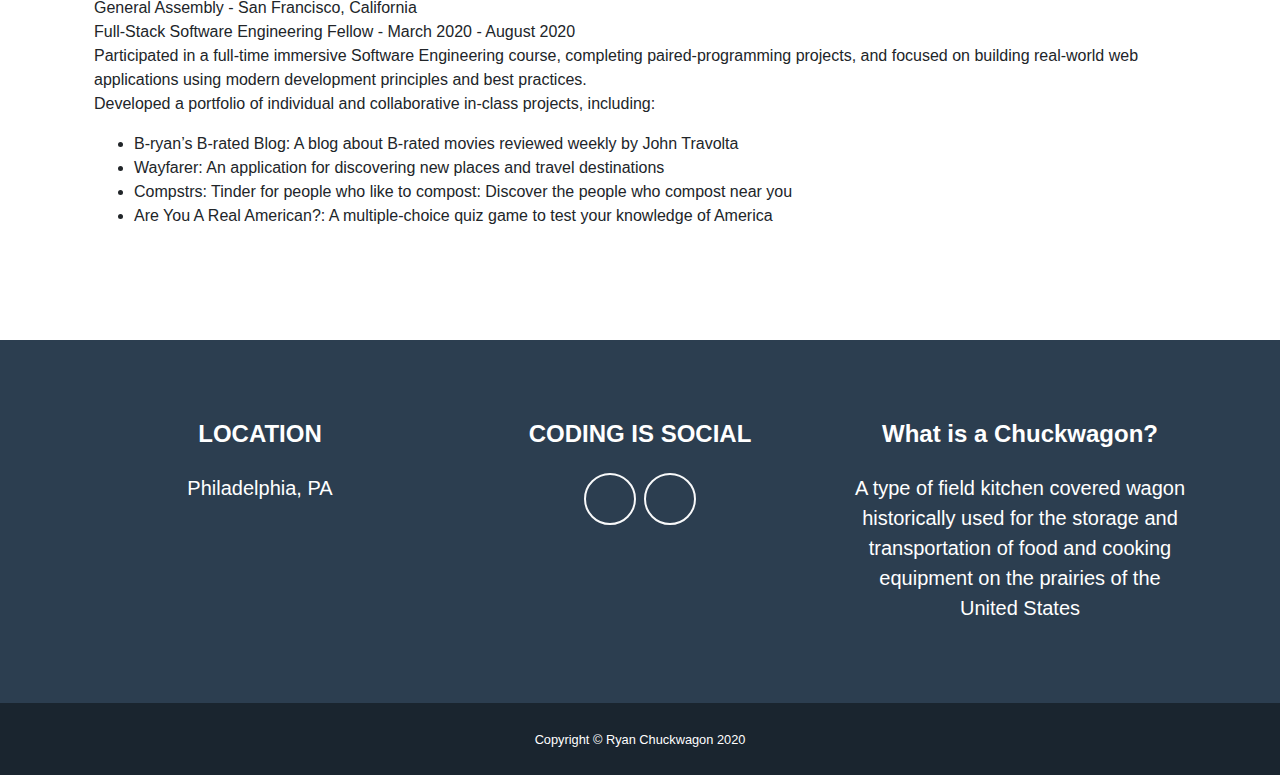
==== commit 0f5082b6: "added duck and monkey wireframe click here" ====
--- a/chuckwagon.github.io/index.html
+++ b/chuckwagon.github.io/index.html
@@ -48,9 +48,10 @@
             </div>
         </header>
         <div class="landscape">
-            
-            <img class="img-fluid" src="assets/img/portfolio/landscape.jpg" alt="">
-            
+            <div class="centered">
+                <img class="img-fluid" src="assets/img/portfolio/landscape.jpg" alt="">
+               <!-- <p>I am a human who communicates with computers to produce colorful solutions for the user experience. As a full stack web developer, I utilize my passion for nature and colors to create visually compelling designs for users. My previous successes are in customer service and my college studies were focused on Industrial/Organizational Psychology.</p>  -->
+            </div>
         </div>
         <section class="page-section portfolio" id="portfolio">
             <div class="container">
@@ -78,7 +79,7 @@
                         <div class="portfolio-item mx-auto" data-toggle="modal" data-target="#portfolioModal1">
                             <div class="portfolio-item-caption d-flex align-items-center justify-content-center h-100 w-100">
                                 <div class="portfolio-item-caption-content text-center text-white"><i class="fas fa-plus fa-3x"></i></div>
-                            </div><img class="img-fluid" src="assets/img/portfolio/compstr.jpeg" alt=""/>
+                            </div><img class="img-fluid" src="assets/img/portfolio/CompstrNew.jpeg" alt=""/>
                         </div>
                     </div>
                   
@@ -146,7 +147,7 @@
                                         <div class="divider-custom-icon"><i class="fas fa-laptop"></i></div>
                                         <div class="divider-custom-line"></div>
                                     </div>
-                                    <!-- Portfolio Modal - Image--><img class="img-fluid rounded mb-5" src="assets/img/portfolio/compstr.jpeg" alt="compstr"/>
+                                    <!-- Portfolio Modal - Image--><img class="img-fluid rounded mb-5" src="assets/img/portfolio/CompstrNew.jpeg" alt="compstr"/>
                                     <!-- Portfolio Modal - Text-->
                                     <p class="mb-5">Meet people in your area who compost!</p>
                                     <button class="btn btn-primary" href="#" data-dismiss="modal"><i class="fas fa-times fa-fw"></i>Close Window</button>
@@ -265,18 +266,26 @@
                 </div>
             </div>
         </div>
-        <section class="page-section bg-primary text-white mb-0" id="about">
-            <div class="container">
+
+
+        <!-- <section class="page-section bg-primary text-white mb-0" id="about">
+            <div class="container"> -->
+
                 <!-- About Section Heading-->
-                <div class="text-center">
+
+                <!-- <div class="text-center">
                     <h2 class="page-section-heading d-inline-block text-white">RESUME</h2>
-                </div>
-                <!-- Icon Divider-->
-                <div class="divider-custom divider-light">
+                </div> -->
+
+                <!-- Icon Divider-->
+
+            
+                <!-- <div class="divider-custom divider-light">
                     <div class="divider-custom-line"></div>
                     <div class="divider-custom-icon"><i class="far fa-address-card"></i></div>
                     <div class="divider-custom-line"></div>
-                </div>
+                </div> -->
+
                 <!-- About Section Content-->
                 <!-- <div class="row">
                     <div class="col-lg-4 ml-auto">
@@ -289,18 +298,27 @@
                         <p class="pre-wrap lead">You can create your own custom avatar for the masthead, change the icon in the dividers, and add your email address to the contact form to make it fully functional!</p>
                     </div>
                 </div> -->
-            </div>
+
+            <!-- </div>
         </section>
-
-
-
+ -->
+
+
+
+<!-- 
         <section class="page-section" id="contact">
             <div class="container">
+ -->
+
                 <!-- Contact Section Heading-->
-                <div class="text-center">
+
+
+                <!-- <div class="text-center">
                     <h2 class="page-section-heading text-secondary d-inline-block mb-0">SUMMARY</h2>
                 </div>
-                <hr>
+                <hr> -->
+
+
                 <!-- Icon Divider-->
                 <!-- <div class="divider-custom">
                     <div class="divider-custom-line"></div>
@@ -309,13 +327,13 @@
                 </div> -->
                 <!-- Contact Section Content-->
                 
-                            <p class="pre-wrap lead">I am a human who communicates with computers to produce colorful solutions for the user experience. As a full stack web developer, I utilize my passion for nature and colors to create visually compelling designs for users. My previous successes are in customer service and my college studies were focused on Industrial/Organizational Psychology.
+                            <!-- <p class="pre-wrap lead">I am a human who communicates with computers to produce colorful solutions for the user experience. As a full stack web developer, I utilize my passion for nature and colors to create visually compelling designs for users. My previous successes are in customer service and my college studies were focused on Industrial/Organizational Psychology.
                             </p>
              
                   
            
             </div>
-        </section>
+        </section -->
 
 
 
--- a/chuckwagon.github.io/css/body.css
+++ b/chuckwagon.github.io/css/body.css
@@ -39,3 +39,10 @@
     unicode-range: U+0000-00FF, U+0131, U+0152-0153, U+02BB-02BC, U+02C6, U+02DA, U+02DC,
         U+2000-206F, U+2074, U+20AC, U+2122, U+2191, U+2193, U+2212, U+2215, U+FEFF, U+FFFD;
 }
+
+centered {
+    position: absolute;
+    top: 50%;
+    left: 50%;
+    transform: translate(-50%, -50%);
+}